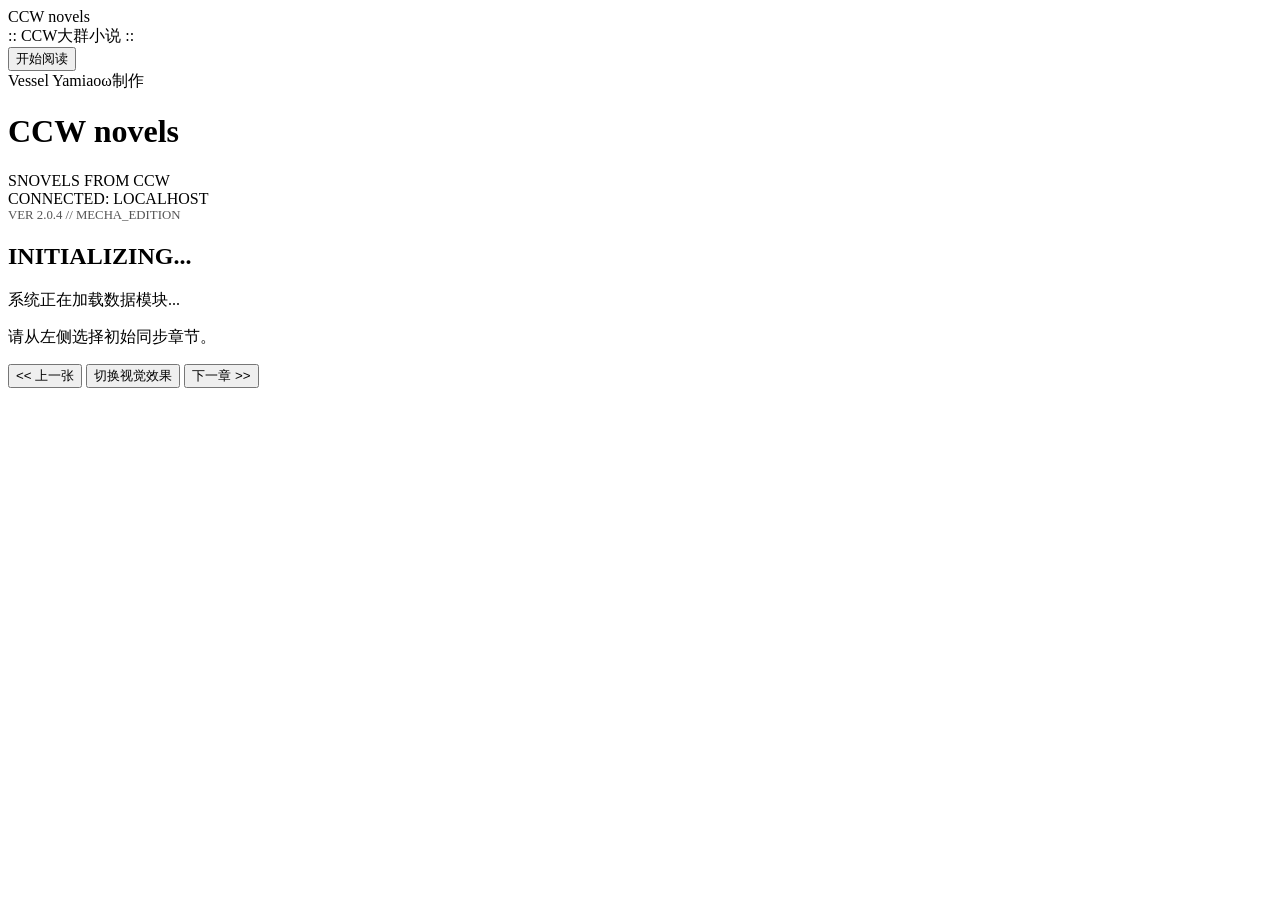
==== index.html @ 3f04d07f "Create index.html 1" ====
<!DOCTYPE html>
<html lang="zh-CN">

<head>
    <meta charset="UTF-8">
    <meta name="viewport" content="width=device-width, initial-scale=1.0">
    <title>CCW大群小说</title>
    <link rel="stylesheet" href="style.css">
</head>

<body>

    <!-- 启动首页 -->
    <div id="landing-page">
        <div class="landing-logo">CCW novels</div>
        <div class="landing-desc">:: CCW大群小说 ::</div>
        <button class="start-btn" onclick="enterReader()">开始阅读</button>
        <div class="landing-tips">Vessel Yamiaoω制作</div>
    </div>

    <div class="sidebar">
        <div class="brand">
            <h1>CCW novels</h1>
            <span>SNOVELS FROM CCW</span>
        </div>
        <div class="chapter-list" id="chapterList">
        </div>
    </div>

    <div class="main-content">
        <div class="header-bar">
            <div class="status-indicator">
                <div class="status-dot"></div>
                <span id="connectionStatus">CONNECTED: LOCALHOST</span>
            </div>
            <div style="font-size: 0.8rem; color: #555;">VER 2.0.4 // MECHA_EDITION</div>
        </div>

        <div class="reader-container">
            <div class="text-panel">
                <h2 class="chapter-title" id="chapterTitle">INITIALIZING...</h2>
                <div class="chapter-text" id="chapterContent">
                    <p>系统正在加载数据模块...</p>
                    <p>请从左侧选择初始同步章节。</p>
                </div>
            </div>
        </div>

        <div class="footer-controls">
            <button class="control-btn" onclick="prevChapter()">
                << 上一张</button>
                    <button class="control-btn" onclick="toggleTheme()">切换视觉效果</button>
                    <button class="control-btn" onclick="nextChapter()">下一章 >></button>
        </div>
    </div>

    <script src="app.js"></script>
</body>

</html>
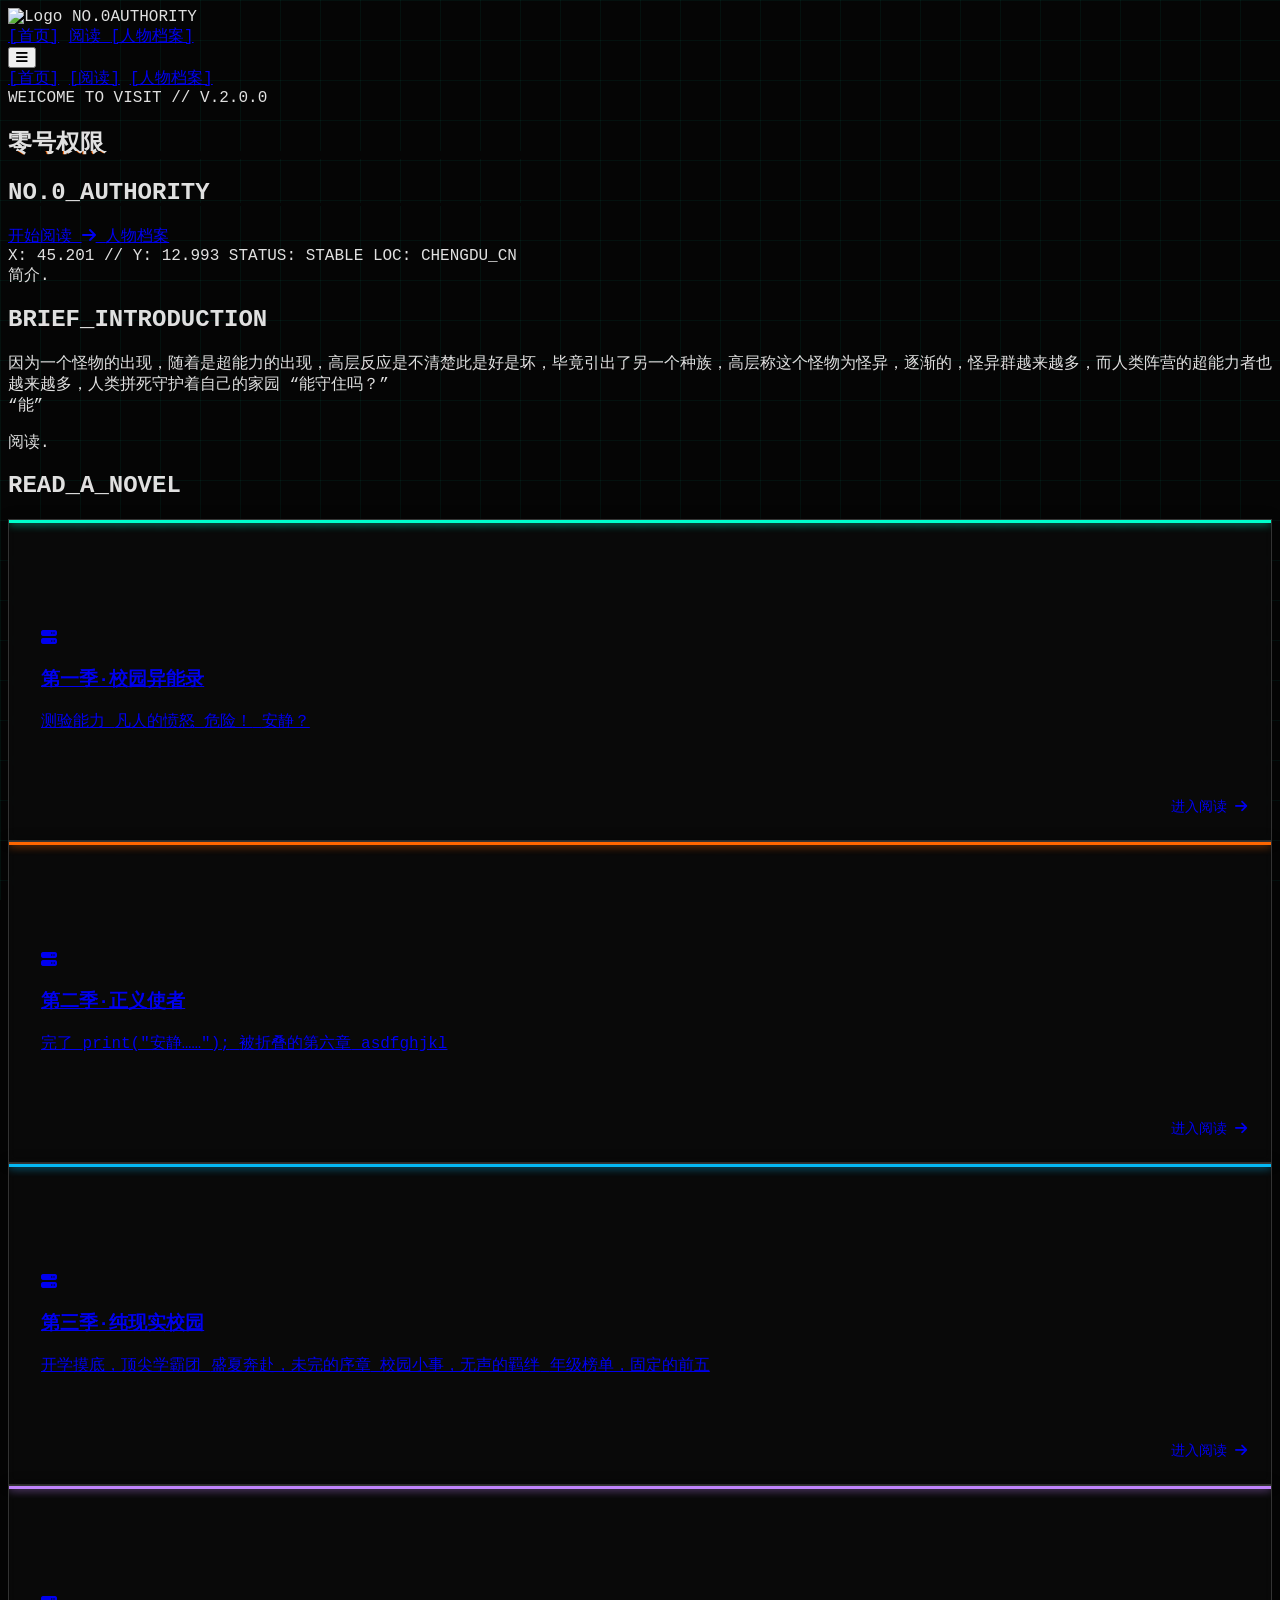
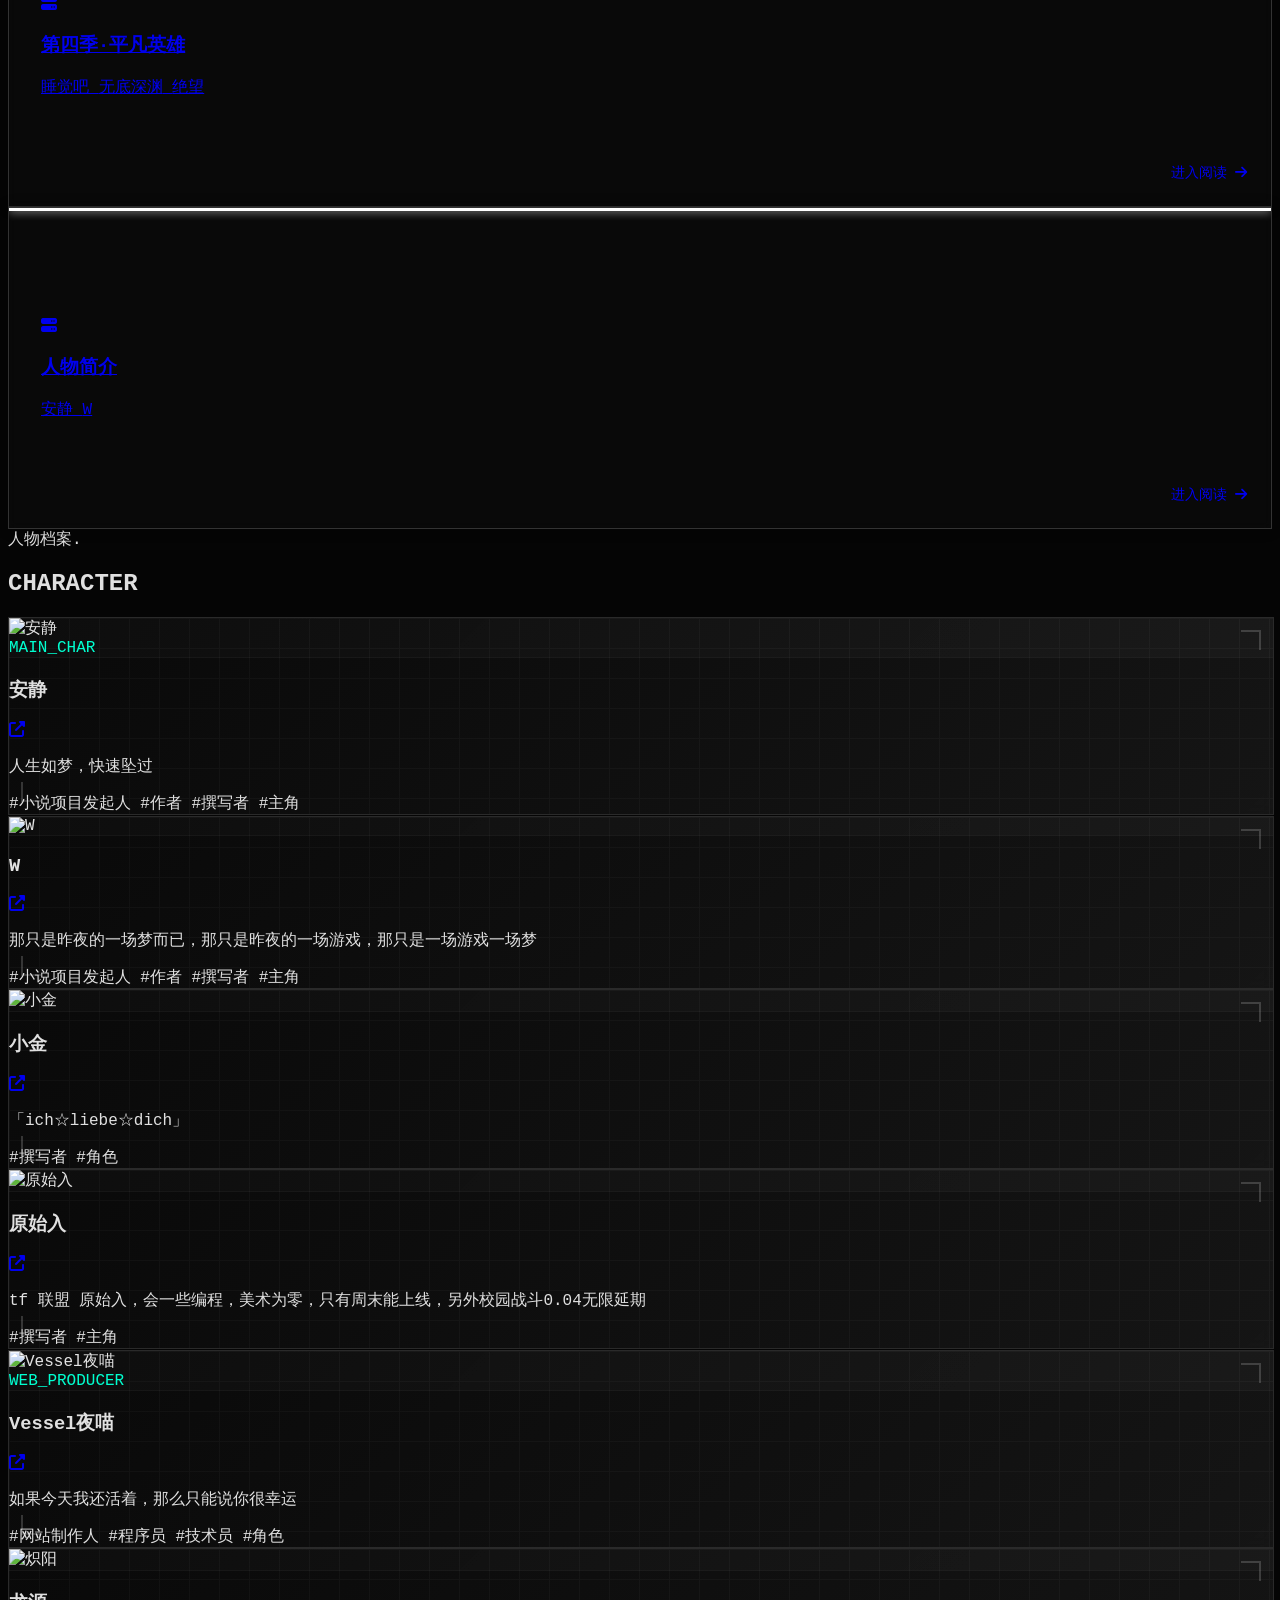
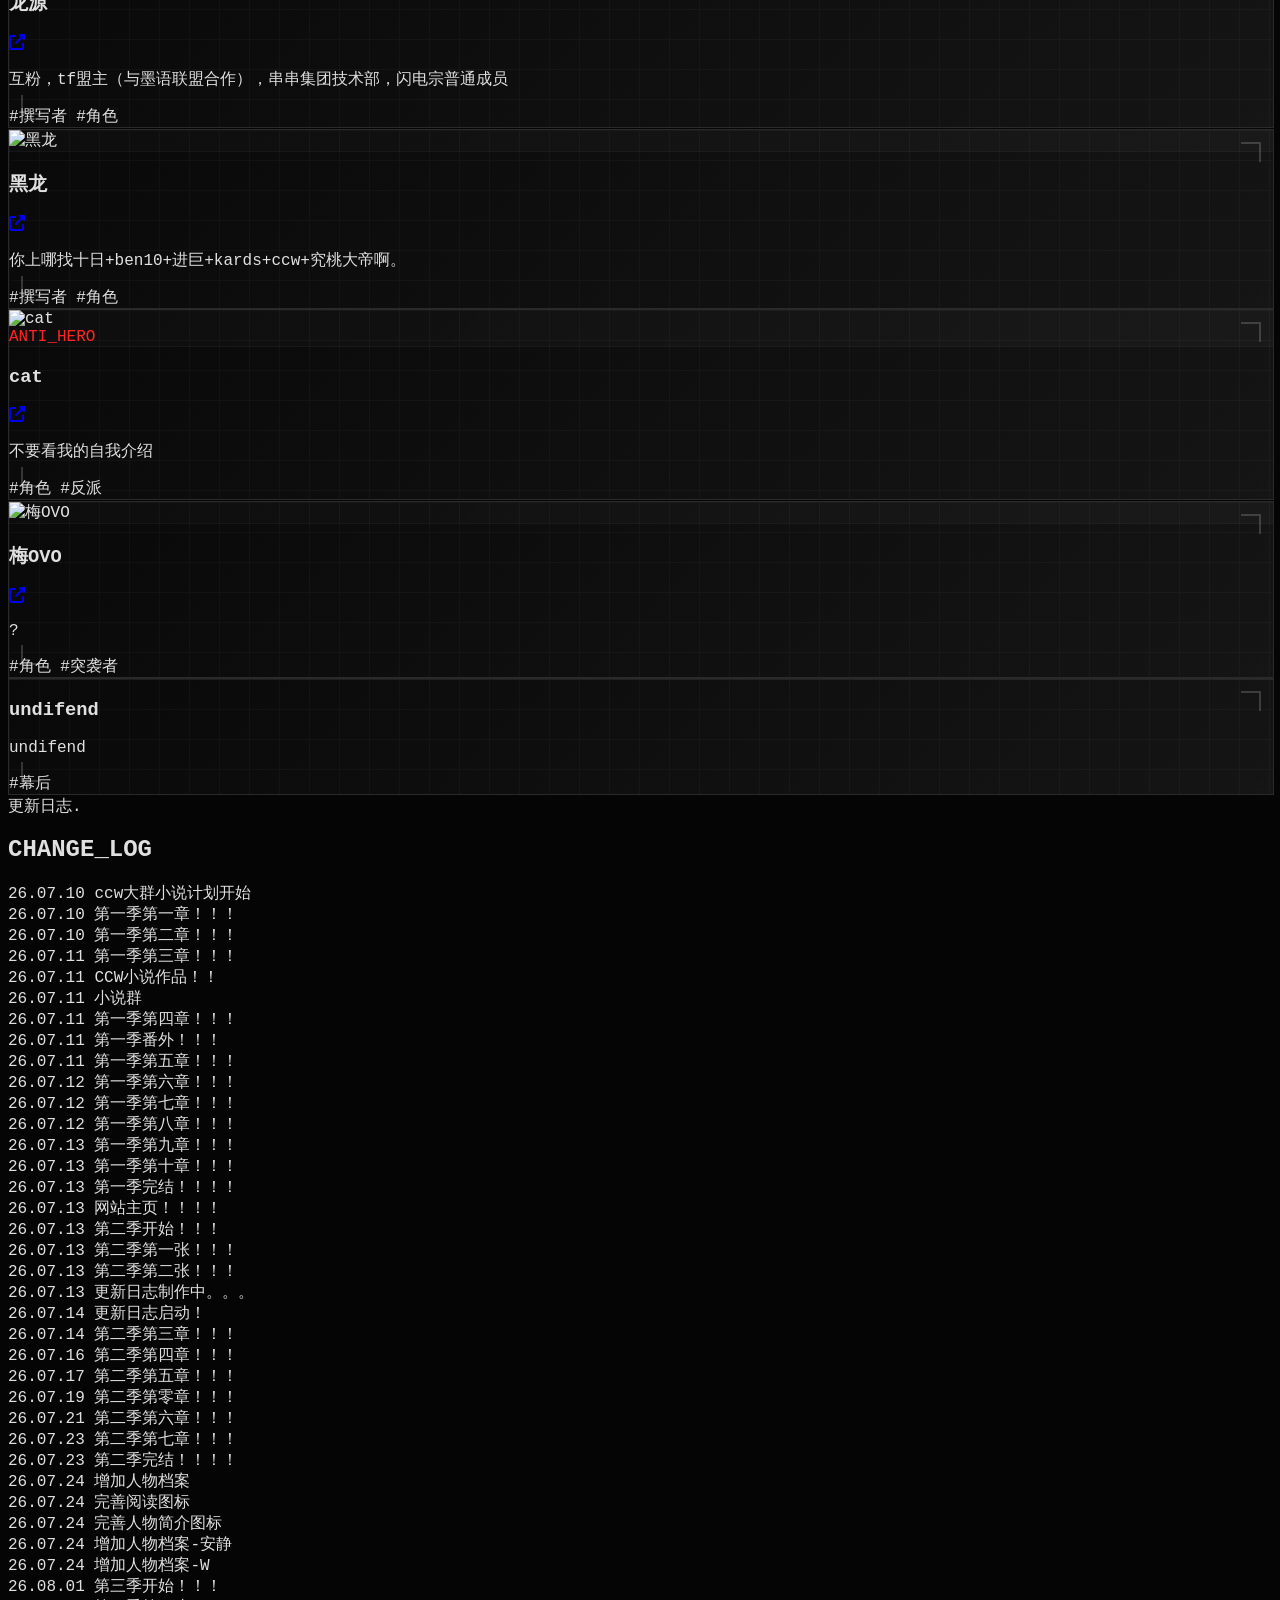
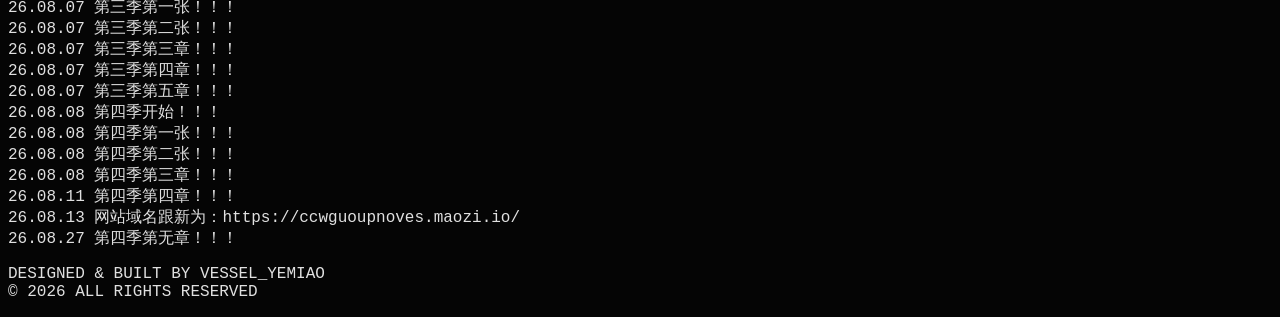
==== commit 0866bba5: "header file" ====
--- a/index.html
+++ b/index.html
@@ -1,60 +1,1167 @@
-<!DOCTYPE html>
-<html lang="zh-CN">
-
-<head>
-    <meta charset="UTF-8">
-    <meta name="viewport" content="width=device-width, initial-scale=1.0">
-    <title>CCW大群小说</title>
-    <link rel="stylesheet" href="style.css">
-</head>
-
-<body>
-
-    <!-- 启动首页 -->
-    <div id="landing-page">
-        <div class="landing-logo">CCW novels</div>
-        <div class="landing-desc">:: CCW大群小说 ::</div>
-        <button class="start-btn" onclick="enterReader()">开始阅读</button>
-        <div class="landing-tips">Vessel Yamiaoω制作</div>
-    </div>
-
-    <div class="sidebar">
-        <div class="brand">
-            <h1>CCW novels</h1>
-            <span>SNOVELS FROM CCW</span>
-        </div>
-        <div class="chapter-list" id="chapterList">
-        </div>
-    </div>
-
-    <div class="main-content">
-        <div class="header-bar">
-            <div class="status-indicator">
-                <div class="status-dot"></div>
-                <span id="connectionStatus">CONNECTED: LOCALHOST</span>
-            </div>
-            <div style="font-size: 0.8rem; color: #555;">VER 2.0.4 // MECHA_EDITION</div>
-        </div>
-
-        <div class="reader-container">
-            <div class="text-panel">
-                <h2 class="chapter-title" id="chapterTitle">INITIALIZING...</h2>
-                <div class="chapter-text" id="chapterContent">
-                    <p>系统正在加载数据模块...</p>
-                    <p>请从左侧选择初始同步章节。</p>
-                </div>
-            </div>
-        </div>
-
-        <div class="footer-controls">
-            <button class="control-btn" onclick="prevChapter()">
-                << 上一张</button>
-                    <button class="control-btn" onclick="toggleTheme()">切换视觉效果</button>
-                    <button class="control-btn" onclick="nextChapter()">下一章 >></button>
-        </div>
-    </div>
-
-    <script src="app.js"></script>
-</body>
-
-</html>
+<!DOCTYPE html>
+<html lang="zh-CN" class="scroll-smooth">
+
+<head>
+    <meta charset="UTF-8">
+    <meta name="viewport" content="width=device-width, initial-scale=1.0">
+    <title>NO.0 AUTHORITY | 零号权限</title>
+    <script src="https://cdn.tailwindcss.com"></script>
+    <link rel="icon" href="static/sic/logo.png" type="image/png">
+    <link rel="stylesheet" href="https://cdnjs.cloudflare.com/ajax/libs/font-awesome/6.4.0/css/all.min.css">
+    <script>
+        tailwind.config = {
+            theme: {
+                extend: {
+                    colors: {
+                        cyber: {
+                            dark: '#050505',
+                            panel: '#0a0a0a',
+                            orange: '#ff6600',
+                            cyan: '#00ffcc',
+                            gray: '#1a1a1a',
+                            blue: '#05B9F5',
+                            purple: '#C084FC'
+                        }
+                    },
+                    fontFamily: {
+                        mono: ['"Courier New"', 'Courier', 'monospace'],
+                    },
+                    boxShadow: {
+                        'neon-orange': '0 0 10px #ff6600, 0 0 20px #ff6600',
+                        'neon-cyan': '0 0 10px #00ffcc, 0 0 20px #00ffcc',
+                    },
+                    animation: {
+                        'pulse-slow': 'pulse 3s cubic-bezier(0.4, 0, 0.6, 1) infinite',
+                        'glitch': 'glitch 1s linear infinite',
+                    },
+                    keyframes: {
+                        glitch: {
+                            '2%, 64%': { transform: 'translate(2px,0) skew(0deg)' },
+                            '4%, 60%': { transform: 'translate(-2px,0) skew(0deg)' },
+                            '62%': { transform: 'translate(0,0) skew(5deg)' },
+                        }
+                    }
+                }
+            }
+        }
+    </script>
+    <style>
+        body {
+            background-color: #050505;
+            color: #e0e0e0;
+            font-family: 'Courier New', monospace;
+            overflow-x: hidden;
+        }
+
+        /* 网格背景 */
+        .cyber-grid {
+            background-image:
+                linear-gradient(rgba(0, 255, 204, 0.05) 1px, transparent 1px),
+                linear-gradient(90deg, rgba(0, 255, 204, 0.05) 1px, transparent 1px);
+            background-size: 40px 40px;
+            position: fixed;
+            top: 0;
+            left: 0;
+            width: 100%;
+            height: 100%;
+            z-index: -1;
+            pointer-events: none;
+        }
+
+        /* 扫描线效果 */
+        .scanline {
+            width: 100%;
+            height: 100px;
+            z-index: 10;
+            background: linear-gradient(0deg, rgba(0, 0, 0, 0) 0%, rgba(0, 255, 204, 0.1) 50%, rgba(0, 0, 0, 0) 100%);
+            opacity: 0.1;
+            position: absolute;
+            bottom: 100%;
+            animation: scanline 10s linear infinite;
+            pointer-events: none;
+        }
+
+        @keyframes scanline {
+            0% {
+                bottom: 100%;
+            }
+
+            100% {
+                bottom: -100px;
+            }
+        }
+
+        /* 故障文字效果 */
+        .glitch-text {
+            position: relative;
+        }
+
+        .glitch-text::before,
+        .glitch-text::after {
+            content: attr(data-text);
+            position: absolute;
+            top: 0;
+            left: 0;
+            width: 100%;
+            height: 100%;
+            background: #050505;
+        }
+
+        .glitch-text::before {
+            left: 2px;
+            text-shadow: -1px 0 #ff6600;
+            clip: rect(24px, 550px, 90px, 0);
+            animation: glitch-anim-2 3s infinite linear alternate-reverse;
+        }
+
+        .glitch-text::after {
+            left: -2px;
+            text-shadow: -1px 0 #00ffcc;
+            clip: rect(85px, 550px, 140px, 0);
+            animation: glitch-anim 2.5s infinite linear alternate-reverse;
+        }
+
+        @keyframes glitch-anim {
+            0% {
+                clip: rect(14px, 9999px, 127px, 0);
+            }
+
+            20% {
+                clip: rect(80px, 9999px, 10px, 0);
+            }
+
+            40% {
+                clip: rect(30px, 9999px, 80px, 0);
+            }
+
+            60% {
+                clip: rect(90px, 9999px, 10px, 0);
+            }
+
+            80% {
+                clip: rect(10px, 9999px, 140px, 0);
+            }
+
+            100% {
+                clip: rect(50px, 9999px, 60px, 0);
+            }
+        }
+
+        @keyframes glitch-anim-2 {
+            0% {
+                clip: rect(65px, 9999px, 100px, 0);
+            }
+
+            20% {
+                clip: rect(10px, 9999px, 15px, 0);
+            }
+
+            40% {
+                clip: rect(90px, 9999px, 10px, 0);
+            }
+
+            60% {
+                clip: rect(15px, 9999px, 80px, 0);
+            }
+
+            80% {
+                clip: rect(120px, 9999px, 5px, 0);
+            }
+
+            100% {
+                clip: rect(40px, 9999px, 110px, 0);
+            }
+        }
+
+        /* 自定义滚动条 */
+        ::-webkit-scrollbar {
+            width: 8px;
+        }
+
+        ::-webkit-scrollbar-track {
+            background: #0a0a0a;
+        }
+
+        ::-webkit-scrollbar-thumb {
+            background: #00ffcc;
+            border-radius: 4px;
+        }
+
+        ::-webkit-scrollbar-thumb:hover {
+            background: #ff6600;
+        }
+
+        .cyber-card {
+            background: rgba(10, 10, 10, 0.8);
+            backdrop-filter: blur(5px);
+            border: 1px solid #333;
+            transition: all 0.3s ease;
+            position: relative;
+            overflow: hidden;
+            min-height: 240px;
+            padding: 40px 32px;
+            display: flex;
+            flex-direction: column;
+            justify-content: center;
+            box-shadow: 0 0 12px rgba(0, 0, 0, 0.3);
+        }
+
+        .cyber-card.season-0::before {
+            content: '';
+            position: absolute;
+            top: 0;
+            left: 0;
+            width: 100%;
+            height: 3px;
+            background: #FFFFFF;
+            filter: drop-shadow(0 0 5px #FFFFFf);
+            transform: unset;
+        }
+
+        /* 第一季卡片专属基础高亮条 */
+        .cyber-card.season-1::before {
+            content: '';
+            position: absolute;
+            top: 0;
+            left: 0;
+            width: 100%;
+            height: 3px;
+            background: #00ffcc;
+            filter: drop-shadow(0 0 5px #00ffcc);
+            transform: unset;
+        }
+
+        /* 第二季卡片专属基础高亮条 */
+        .cyber-card.season-2::before {
+            content: '';
+            position: absolute;
+            top: 0;
+            left: 0;
+            width: 100%;
+            height: 3px;
+            background: #ff6600;
+            filter: drop-shadow(0 0 5px #ff6600);
+            transform: unset;
+        }
+
+        .cyber-card.season-3::before {
+            content: '';
+            position: absolute;
+            top: 0;
+            left: 0;
+            width: 100%;
+            height: 3px;
+            background: #05B9F5;
+            filter: drop-shadow(0 0 5px #05B9F5);
+            transform: unset;
+        }
+
+        .cyber-card.season-4::before {
+            content: '';
+            position: absolute;
+            top: 0;
+            left: 0;
+            width: 100%;
+            height: 3px;
+            background: #C084FC;
+            filter: drop-shadow(0 0 5px #C084FC);
+            transform: unset;
+        }
+
+        .cyber-card:hover {
+            border-color: unset;
+            transform: translateY(-8px) scale(1.02);
+        }
+
+        .cyber-card.season-0:hover {
+            border-color: #ffffff;
+            box-shadow: 0 0 40px rgba(97, 97, 97, 0.4);
+        }
+
+        .cyber-card.season-1:hover {
+            border-color: #00ffcc;
+            box-shadow: 0 0 40px rgba(0, 255, 204, 0.4);
+        }
+
+        .cyber-card.season-2:hover {
+            border-color: #ff6600;
+            box-shadow: 0 0 40px rgba(255, 102, 0, 0.4);
+        }
+
+        .cyber-card.season-3:hover {
+            border-color: #05B9F5;
+            box-shadow: 0 0 40px rgba(38, 0, 255, 0.4);
+        }
+
+        .cyber-card.season-4:hover {
+            border-color: #C084FC;
+            box-shadow: 0 0 40px rgba(204, 0, 255, 0.4);
+        }
+
+        .card-enter-tag {
+            position: absolute;
+            bottom: 24px;
+            right: 24px;
+            font-family: 'Courier New', monospace;
+            font-size: 14px;
+            color: inherit;
+            animation: enter-pulse 2s infinite;
+            transition: transform 0.3s ease;
+        }
+
+        .cyber-card:hover .card-enter-tag {
+            transform: translateX(10px);
+        }
+
+        @keyframes enter-pulse {
+
+            0%,
+            100% {
+                opacity: 0.7;
+            }
+
+            50% {
+                opacity: 1;
+            }
+        }
+
+        .char-card {
+            background: linear-gradient(135deg, rgba(10, 10, 10, 0.9), rgba(26, 26, 26, 0.8));
+            backdrop-filter: blur(8px);
+            border: 1px solid #2a2a2a;
+            transition: all 0.4s cubic-bezier(0.25, 0.46, 0.45, 0.94);
+            position: relative;
+            overflow: hidden;
+            transform: perspective(1000px) rotateX(0deg);
+            min-width: 280px;
+            width: 100%;
+            display: flex;
+            flex-direction: column;
+        }
+
+        .char-card::before,
+        .char-card::after {
+            content: '';
+            position: absolute;
+            width: 18px;
+            height: 18px;
+            opacity: 0.2;
+            transition: opacity 0.3s ease;
+            z-index: 3;
+        }
+
+        .char-card::before {
+            top: 12px;
+            right: 12px;
+            border-top: 2px solid currentColor;
+            border-right: 2px solid currentColor;
+        }
+
+        .char-card::after {
+            bottom: 12px;
+            left: 12px;
+            border-bottom: 2px solid currentColor;
+            border-left: 2px solid currentColor;
+        }
+
+        .char-card .char-bg-pattern {
+            position: absolute;
+            inset: 0;
+            background-image: linear-gradient(currentColor 1px, transparent 1px),
+                linear-gradient(90deg, currentColor 1px, transparent 1px);
+            background-size: 30px 30px;
+            opacity: 0.03;
+            pointer-events: none;
+            z-index: 0;
+        }
+
+        .char-card .top-scan {
+            position: absolute;
+            top: 0;
+            left: 0;
+            width: 100%;
+            height: 2px;
+            background: linear-gradient(90deg, transparent, currentColor, transparent);
+            transform: translateX(-100%);
+            transition: transform 0.6s ease;
+            filter: blur(1px);
+            z-index: 4;
+        }
+
+        .char-card .char-tag-bar {
+            position: absolute;
+            bottom: 0;
+            left: 0;
+            width: 100%;
+            background: rgba(0, 0, 0, 0.7);
+            transform: translateY(100%);
+            transition: transform 0.3s ease;
+            padding: 4px 16px;
+            font-size: 12px;
+            color: inherit;
+            font-family: monospace;
+        }
+
+        .char-card:hover {
+            transform: perspective(1000px) rotateX(5deg) translateY(-10px) scale(1.02);
+            box-shadow: 0 18px 40px rgba(0, 0, 0, 0.4);
+            border-color: currentColor;
+        }
+
+        .char-card:hover::before,
+        .char-card:hover::after {
+            opacity: 1;
+        }
+
+        .char-card:hover .top-scan {
+            transform: translateX(100%);
+        }
+
+        .char-card:hover .char-tag-bar {
+            transform: translateY(0);
+        }
+
+        .main-char-tag {
+            animation: pulse-slow 2s infinite;
+            color: #00ffcc;
+            border-color: #00ffcc;
+        }
+
+        .anti-char-tag {
+            animation: pulse-slow 1.5s infinite;
+            color: #ff2222;
+            border-color: #ff2222;
+        }
+
+        .char-card .char-img-wrap {
+            position: relative;
+            overflow: hidden;
+            border-bottom: 1px solid rgba(255, 255, 255, 0.05);
+        }
+
+        .char-card .char-img-wrap::after {
+            content: '';
+            position: absolute;
+            inset: 0;
+            background: currentColor;
+            opacity: 0.1;
+            mix-blend-mode: overlay;
+            transition: opacity 0.3s ease;
+        }
+
+        .char-card:hover .char-img-wrap::after {
+            opacity: 0.25;
+        }
+    </style>
+</head>
+
+<body class="antialiased selection:bg-cyber-orange selection:text-white">
+
+    <div class="cyber-grid"></div>
+    <div class="fixed inset-0 pointer-events-none z-0">
+        <div class="scanline"></div>
+    </div>
+
+    <nav class="fixed w-full z-50 bg-cyber-dark/90 backdrop-blur-md border-b border-gray-800">
+        <div class="max-w-7xl mx-auto px-4 sm:px-6 lg:px-8">
+            <div class="flex justify-between items-center h-16">
+                <div class="flex-shrink-0 flex items-center gap-2 cursor-pointer" onclick="window.scrollTo(0,0)">
+                    <img src="static/sic/logo.png" alt="Logo"
+                        class="w-8 h-8 text-cyber-cyan animate-pulse filter drop-shadow-[0_0_5px_rgba(0,255,204,0.8)]">
+                    <span class="text-xl font-bold tracking-widest text-white font-mono">NO.0<span
+                            class="text-cyber-orange">AUTHORITY</span></span>
+                </div>
+
+                <div class="hidden md:flex space-x-8 items-center">
+                    <a href="#home"
+                        class="text-gray-400 hover:text-cyber-cyan transition-colors font-mono text-sm tracking-wider">[首页]</a>
+                    <a href="#read"
+                        class="px-4 py-1 border border-cyber-orange text-cyber-orange font-mono text-sm hover:bg-cyber-orange hover:text-black transition-all shadow-[0_0_10px_rgba(255,102,0,0.3)]">
+                        阅读
+                        <a href="#projects"
+                            class="text-gray-400 hover:text-cyber-cyan transition-colors font-mono text-sm tracking-wider">[人物档案]</a>
+                    </a>
+                </div>
+
+                <div class="md:hidden flex items-center">
+                    <button id="mobile-menu-btn" class="text-cyber-cyan focus:outline-none">
+                        <i class="fas fa-bars text-2xl"></i>
+                    </button>
+                </div>
+            </div>
+        </div>
+        <div id="mobile-menu" class="hidden md:hidden bg-cyber-panel border-b border-gray-800">
+            <div class="px-2 pt-2 pb-3 space-y-1 sm:px-3 font-mono">
+                <a href="#home" class="block px-3 py-2 text-gray-300 hover:text-cyber-cyan hover:bg-gray-900">[首页]</a>
+                <a href="#read" class="block px-3 py-2 text-gray-300 hover:text-cyber-cyan hover:bg-gray-900">[阅读]</a>
+                <a href="#projects" class="block px-3 py-2 text-cyber-orange font-bold">[人物档案]</a>
+            </div>
+        </div>
+    </nav>
+
+    <!-- Hero 区域 -->
+    <section id="home" class="min-h-screen flex items-center justify-center relative pt-16">
+        <div class="max-w-7xl mx-auto px-4 sm:px-6 lg:px-8 flex flex-col items-center text-center z-10">
+            <div
+                class="mb-6 inline-block px-3 py-1 border border-cyber-cyan/30 rounded bg-cyber-cyan/5 text-cyber-cyan text-xs font-mono tracking-widest">
+                WEICOME TO VISIT // V.2.0.0
+            </div>
+
+            <h1 class="text-5xl md:text-7xl font-bold mb-6 tracking-tighter text-white glitch-text" data-text="零号权限">
+                零号权限
+            </h1>
+            <h1 class="text-5xl md:text-7xl font-bold mb-6 tracking-tighter text-white glitch-text"
+                data-text="NO.0_AUTHORITY">
+                NO.0_AUTHORITY
+            </h1>
+
+            <div class="mt-10 flex flex-col sm:flex-row gap-6 justify-center">
+                <a href="#read"
+                    class="group relative px-8 py-3 bg-transparent border border-cyber-cyan text-cyber-cyan font-mono font-bold overflow-hidden transition-all hover:shadow-[0_0_20px_rgba(0,255,204,0.4)]">
+                    <span
+                        class="absolute w-0 h-0 transition-all duration-500 ease-out bg-cyber-cyan rounded-full group-hover:w-56 group-hover:h-56 opacity-10"></span>
+                    <span class="relative flex items-center gap-2">
+                        开始阅读 <i class="fas fa-arrow-right group-hover:translate-x-1 transition-transform"></i>
+                    </span>
+                </a>
+                <a href="#projects"
+                    class="px-8 py-3 bg-cyber-orange text-black font-mono font-bold hover:bg-orange-500 transition-colors shadow-[0_0_15px_rgba(255,102,0,0.4)] clip-path-slant">
+                    人物档案
+                </a>
+            </div>
+
+            <div
+                class="absolute bottom-10 left-0 w-full flex justify-between px-10 text-xs text-gray-600 font-mono opacity-50 pointer-events-none">
+                <span>X: 45.201 // Y: 12.993</span>
+                <span>STATUS: STABLE</span>
+                <span>LOC: CHENGDU_CN</span>
+            </div>
+        </div>
+    </section>
+
+    <section class="py-20 bg-cyber-panel/50 border-y border-gray-900" id="read">
+        <div class="max-w-7xl mx-auto px-4 sm:px-6 lg:px-8">
+
+            <div class="flex items-center gap-4 mb-12">
+
+                <span class="text-cyber-orange text-2xl font-mono">简介.</span>
+
+                <h2 class="text-3xl font-bold text-white font-mono tracking-wider">
+                    BRIEF_INTRODUCTION
+                </h2>
+
+                <div class="h-px bg-gray-800 flex-1"></div>
+            </div>
+
+            <div class="text-gray-400 font-mono leading-relaxed max-w-3xl">
+                <p>
+                    因为一个怪物的出现，随着是超能力的出现，高层反应是不清楚此是好是坏，毕竟引出了另一个种族，高层称这个怪物为怪异，逐渐的，怪异群越来越多，而人类阵营的超能力者也越来越多，人类拼死守护着自己的家园
+                    “能守住吗？”<br>“能”
+                </p>
+            </div>
+
+        </div>
+    </section>
+
+
+    <section class="py-20 bg-cyber-panel/50 border-y border-gray-900" id="read">
+        <div class="max-w-7xl mx-auto px-4 sm:px-6 lg:px-8">
+            <div class="flex items-center gap-4 mb-12">
+                <span class="text-cyber-orange text-2xl font-mono">阅读.</span>
+                <h2 class="text-3xl font-bold text-white font-mono">READ_A_NOVEL</h2>
+                <div class="h-px bg-gray-800 flex-1"></div>
+            </div>
+
+            <div class="grid grid-cols-1 md:grid-cols-3 gap-6">
+                <a class="cyber-card season-1" href="Novel_1.html">
+                    <div class="flex items-center gap-4 mb-6">
+                        <i class="fas fa-server text-cyber-cyan text-3xl"></i>
+                        <h3 class="text-2xl font-bold text-white font-mono tracking-wider">第一季·校园异能录</h3>
+                    </div>
+                    <div class="flex flex-wrap gap-3">
+                        <span
+                            class="px-3 py-2 bg-gray-900 border border-cyber-cyan/30 text-cyber-cyan text-sm font-mono rounded">测验能力</span>
+                        <span
+                            class="px-3 py-2 bg-gray-900 border border-cyber-cyan/30 text-cyber-cyan text-sm font-mono rounded">凡人的愤怒</span>
+                        <span
+                            class="px-3 py-2 bg-gray-900 border border-cyber-cyan/30 text-cyber-cyan text-sm font-mono rounded">危险！</span>
+                        <span
+                            class="px-3 py-2 bg-gray-900 border border-cyber-cyan/30 text-cyber-cyan text-sm font-mono rounded">安静？</span>
+                    </div>
+                    <div class="card-enter-tag text-cyber-cyan">
+                        进入阅读 <i class="fas fa-arrow-right"></i>
+                    </div>
+                </a>
+                <a class="cyber-card season-2" href="Novel_2.html">
+                    <div class="flex items-center gap-4 mb-6">
+                        <i class="fas fa-server text-cyber-orange text-3xl"></i>
+                        <h3 class="text-2xl font-bold text-white font-mono tracking-wider">第二季·正义使者</h3>
+                    </div>
+                    <div class="flex flex-wrap gap-3">
+                        <span
+                            class="px-3 py-2 bg-gray-900 border border-cyber-orange/30 text-cyber-orange text-sm font-mono rounded">完了</span>
+                        <span
+                            class="px-3 py-2 bg-gray-900 border border-cyber-orange/30 text-cyber-orange text-sm font-mono rounded">print("安静……");</span>
+                        <span
+                            class="px-3 py-2 bg-gray-900 border border-cyber-orange/30 text-cyber-orange text-sm font-mono rounded">被折叠的第六章</span>
+                        <span
+                            class="px-3 py-2 bg-gray-900 border border-cyber-orange/30 text-cyber-orange text-sm font-mono rounded">asdfghjkl</span>
+                    </div>
+                    <div class="card-enter-tag text-cyber-orange">
+                        进入阅读 <i class="fas fa-arrow-right"></i>
+                    </div>
+                </a>
+                <a class="cyber-card season-3" href="Novel_3.html">
+                    <div class="flex items-center gap-4 mb-6">
+                        <i class="fas fa-server text-cyber-blue text-3xl"></i>
+                        <h3 class="text-2xl font-bold text-white font-mono tracking-wider">第三季·纯现实校园</h3>
+                    </div>
+                    <div class="flex flex-wrap gap-3">
+                        <span
+                            class="px-3 py-2 bg-gray-900 border border-cyber-blue/30 text-cyber-blue text-sm font-mono rounded">开学摸底，顶尖学霸团</span>
+                        <span
+                            class="px-3 py-2 bg-gray-900 border border-cyber-blue/30 text-cyber-blue text-sm font-mono rounded">盛夏奔赴，未完的序章</span>
+                        <span
+                            class="px-3 py-2 bg-gray-900 border border-cyber-blue/30 text-cyber-blue text-sm font-mono rounded">校园小事，无声的羁绊</span>
+                        <span
+                            class="px-3 py-2 bg-gray-900 border border-cyber-blue/30 text-cyber-blue text-sm font-mono rounded">年级榜单，固定的前五</span>
+                    </div>
+                    <div class="card-enter-tag text-cyber-blue">
+                        进入阅读 <i class="fas fa-arrow-right"></i>
+                    </div>
+                </a>
+                <a class="cyber-card season-4" href="Novel_4.html">
+                    <div class="flex items-center gap-4 mb-6">
+                        <i class="fas fa-server text-cyber-purple text-3xl"></i>
+                        <h3 class="text-2xl font-bold text-white font-mono tracking-wider">第四季·平凡英雄</h3>
+                    </div>
+                    <div class="flex flex-wrap gap-3">
+                        <span
+                            class="px-3 py-2 bg-gray-900 border border-cyber-purple/30 text-cyber-purple text-sm font-mono rounded">睡觉吧</span>
+                        <span
+                            class="px-3 py-2 bg-gray-900 border border-cyber-purple/30 text-cyber-purple text-sm font-mono rounded">无底深渊</span>
+                        <span
+                            class="px-3 py-2 bg-gray-900 border border-cyber-purple/30 text-cyber-purple text-sm font-mono rounded">绝望</span>
+                    </div>
+                    <div class="card-enter-tag text-cyber-purple">
+                        进入阅读 <i class="fas fa-arrow-right"></i>
+                    </div>
+                </a>
+                <a class="cyber-card season-0" href="Character.html">
+                    <div class="flex items-center gap-4 mb-6">
+                        <i class="fas fa-server text-cyber-0 text-3xl"></i>
+                        <h3 class="text-2xl font-bold text-white font-mono tracking-wider">人物简介</h3>
+                    </div>
+                    <div class="flex flex-wrap gap-3">
+                        <span
+                            class="px-3 py-2 bg-gray-900 border border-cyber-0/30 text-cyber-0 text-sm font-mono rounded">安静</span>
+                        <span
+                            class="px-3 py-2 bg-gray-900 border border-cyber-0/30 text-cyber-0 text-sm font-mono rounded">W</span>
+                    </div>
+                    <div class="card-enter-tag text-cyber-0">
+                        进入阅读 <i class="fas fa-arrow-right"></i>
+                    </div>
+                </a>
+            </div>
+        </div>
+    </section>
+
+    <section id="projects" class="py-20">
+        <div class="max-w-7xl mx-auto px-4 sm:px-6 lg:px-8">
+            <div class="flex items-center gap-4 mb-12">
+                <span class="text-cyber-orange text-2xl font-mono">人物档案.</span>
+                <h2 class="text-3xl font-bold text-white font-mono">CHARACTER​</h2>
+                <div class="h-px bg-gray-800 flex-1"></div>
+            </div>
+
+            <div class="grid grid-cols-1 md:grid-cols-2 lg:grid-cols-3 gap-8">
+
+                <!-- Project 1 -->
+                <div class="char-card group text-cyber-cyan">
+                    <div class="char-bg-pattern"></div>
+                    <div class="top-scan"></div>
+                    <div class="char-img-wrap h-48 overflow-hidden relative">
+                        <img src="https://m.ccw.site/user_projects_assets/255021733/10d23155aca0c75af79a244d3ab24db0.png?x-oss-process=image%2Fresize%2Cs_150%2Fformat%2Cwebp"
+                            alt="安静"
+                            class="w-full h-full object-cover transition-transform duration-500 group-hover:scale-110 opacity-80 group-hover:opacity-100">
+                        <div class="absolute top-3 left-3 px-2 py-1 border main-char-tag text-xs font-mono">MAIN_CHAR
+                        </div>
+                    </div>
+                    <div class="p-6 relative z-10 flex-1">
+                        <div class="flex justify-between items-start mb-4">
+                            <h3
+                                class="text-xl font-bold text-white font-mono group-hover:text-cyber-cyan transition-colors">
+                                安静</h3>
+                            <div class="flex gap-3">
+                                <a href="https://www.ccw.site/student/6575ba741ddb475eb2207ea7"
+                                    class="text-gray-400 hover:text-cyber-cyan transition-colors"><i
+                                        class="fas fa-external-link-alt"></i></a>
+                            </div>
+                        </div>
+                        <p class="text-gray-400 text-sm mb-4 font-mono h-12 overflow-hidden">
+                            人生如梦，快速坠过
+                        </p>
+                        <div class="flex gap-2 text-xs font-mono flex-wrap">
+                            <span
+                                class="px-2 py-1 bg-gray-900/80 border border-cyber-cyan/30 text-cyber-cyan">#小说项目发起人</span>
+                            <span
+                                class="px-2 py-1 bg-gray-900/80 border border-cyber-cyan/30 text-cyber-cyan">#作者</span>
+                            <span
+                                class="px-2 py-1 bg-gray-900/80 border border-cyber-cyan/30 text-cyber-cyan">#撰写者</span>
+                            <span
+                                class="px-2 py-1 bg-gray-900/80 border border-cyber-cyan/30 text-cyber-cyan">#主角</span>
+                        </div>
+                    </div>
+                    <div class="char-tag-bar">CHAR_ID: NO.001 | PERMISSION_LEVEL: ADMIN</div>
+                </div>
+
+                <!-- Project 2 -->
+                <div class="char-card group text-blue-400">
+                    <div class="char-bg-pattern"></div>
+                    <div class="top-scan"></div>
+                    <div class="char-img-wrap h-48 overflow-hidden relative">
+                        <img src="https://m.ccw.site/avatar/67c1d7083778fc282d62dfcf/269023916/b72d28454a6757b104a5ef6f8bcbd3f2.jpg?x-oss-process=image%2Fresize%2Cs_150%2Fformat%2Cwebp"
+                            alt="W"
+                            class="w-full h-full object-cover transition-transform duration-500 group-hover:scale-110 opacity-80 group-hover:opacity-100">
+                    </div>
+                    <div class="p-6 relative z-10 flex-1">
+                        <div class="flex justify-between items-start mb-4">
+                            <h3
+                                class="text-xl font-bold text-white font-mono group-hover:text-blue-400 transition-colors">
+                                W</h3>
+                            <div class="flex gap-3">
+                                <a href="https://www.ccw.site/student/67c1d7083778fc282d62dfcf"
+                                    class="text-gray-400 hover:text-blue-400 transition-colors"><i
+                                        class="fas fa-external-link-alt"></i></a>
+                            </div>
+                        </div>
+                        <p class="text-gray-400 text-sm mb-4 font-mono h-12 overflow-hidden">
+                            那只是昨夜的一场梦而已，那只是昨夜的一场游戏，那只是一场游戏一场梦
+                        </p>
+                        <div class="flex gap-2 text-xs font-mono flex-wrap">
+                            <span
+                                class="px-2 py-1 bg-gray-900/80 border border-blue-400/30 text-blue-400">#小说项目发起人</span>
+                            <span class="px-2 py-1 bg-gray-900/80 border border-blue-400/30 text-blue-400">#作者</span>
+                            <span class="px-2 py-1 bg-gray-900/80 border border-blue-400/30 text-blue-400">#撰写者</span>
+                            <span class="px-2 py-1 bg-gray-900/80 border border-blue-400/30 text-blue-400">#主角</span>
+                        </div>
+                    </div>
+                    <div class="char-tag-bar">CHAR_ID: NO.002 | PERMISSION_LEVEL: ADMIN</div>
+                </div>
+
+                <!-- Project 3 -->
+                <div class="char-card group text-purple-400">
+                    <div class="char-bg-pattern"></div>
+                    <div class="top-scan"></div>
+                    <div class="char-img-wrap h-48 overflow-hidden relative">
+                        <img src="https://m.ccw.site/avatar/648fd9aee9dfc856e83f145c/9f0b4beb-5c22-4c81-919c-34b200c58e59.jpg?x-oss-process=image%2Fresize%2Cs_150%2Fformat%2Cwebp"
+                            alt="小金"
+                            class="w-full h-full object-cover transition-transform duration-500 group-hover:scale-110 opacity-80 group-hover:opacity-100">
+                    </div>
+                    <div class="p-6 relative z-10 flex-1">
+                        <div class="flex justify-between items-start mb-4">
+                            <h3
+                                class="text-xl font-bold text-white font-mono group-hover:text-purple-400 transition-colors">
+                                小金</h3>
+                            <div class="flex gap-3">
+                                <a href="https://www.ccw.site/student/648fd9aee9dfc856e83f145c"
+                                    class="text-gray-400 hover:text-purple-400 transition-colors"><i
+                                        class="fas fa-external-link-alt"></i></a>
+                            </div>
+                        </div>
+                        <p class="text-gray-400 text-sm mb-4 font-mono h-12 overflow-hidden">
+                            「ich☆liebe☆dich」
+                        </p>
+                        <div class="flex gap-2 text-xs font-mono flex-wrap">
+                            <span
+                                class="px-2 py-1 bg-gray-900/80 border border-purple-400/30 text-purple-400">#撰写者</span>
+                            <span
+                                class="px-2 py-1 bg-gray-900/80 border border-purple-400/30 text-purple-400">#角色</span>
+                        </div>
+                    </div>
+                    <div class="char-tag-bar">CHAR_ID: NO.003 | PERMISSION_LEVEL: ADMIN</div>
+                </div>
+
+                <!-- Project 4 -->
+                <div class="char-card group text-yellow-400">
+                    <div class="char-bg-pattern"></div>
+                    <div class="top-scan"></div>
+                    <div class="char-img-wrap h-48 overflow-hidden relative">
+                        <img src="https://m.ccw.site/avatar/688ff9a9fc898317568d06de/a07668fe-de64-42ad-a713-8c4e902d9d5d.jpg?x-oss-process=image%2Fresize%2Cs_150%2Fformat%2Cwebp"
+                            alt="原始入"
+                            class="w-full h-full object-cover transition-transform duration-500 group-hover:scale-110 opacity-80 group-hover:opacity-100">
+                    </div>
+                    <div class="p-6 relative z-10 flex-1">
+                        <div class="flex justify-between items-start mb-4">
+                            <h3
+                                class="text-xl font-bold text-white font-mono group-hover:text-yellow-400 transition-colors">
+                                原始入</h3>
+                            <div class="flex gap-3">
+                                <a href="https://www.ccw.site/student/688ff9a9fc898317568d06de"
+                                    class="text-gray-400 hover:text-yellow-400 transition-colors"><i
+                                        class="fas fa-external-link-alt"></i></a>
+                            </div>
+                        </div>
+                        <p class="text-gray-400 text-sm mb-4 font-mono h-12 overflow-hidden">
+                            tf 联盟 原始入，会一些编程，美术为零，只有周末能上线，另外校园战斗0.04无限延期
+                        </p>
+                        <div class="flex gap-2 text-xs font-mono flex-wrap">
+                            <span
+                                class="px-2 py-1 bg-gray-900/80 border border-yellow-400/30 text-yellow-400">#撰写者</span>
+                            <span
+                                class="px-2 py-1 bg-gray-900/80 border border-yellow-400/30 text-yellow-400">#主角</span>
+                        </div>
+                    </div>
+                    <div class="char-tag-bar">CHAR_ID: NO.004 | PERMISSION_LEVEL: ADMIN</div>
+                </div>
+
+                <!-- Project 5 -->
+                <div class="char-card group text-white">
+                    <div class="char-bg-pattern"></div>
+                    <div class="top-scan"></div>
+                    <div class="char-img-wrap h-48 overflow-hidden relative">
+                        <img src="https://m.ccw.site/user_projects_assets/d7159ca1-70e8-4876-aa7b-768d9172380a.png?x-oss-process=image%2Fresize%2Cs_150%2Fformat%2Cwebp"
+                            alt="Vessel夜喵"
+                            class="w-full h-full object-cover transition-transform duration-500 group-hover:scale-110 opacity-80 group-hover:opacity-100">
+                        <div class="absolute top-3 left-3 px-2 py-1 border main-char-tag text-xs font-mono">WEB_PRODUCER
+                        </div>
+                    </div>
+                    <div class="p-6 relative z-10 flex-1">
+                        <div class="flex justify-between items-start mb-4">
+                            <h3 class="text-xl font-bold text-white font-mono group-hover:text-white transition-colors">
+                                Vessel夜喵</h3>
+                            <div class="flex gap-3">
+                                <a href="https://www.ccw.site/student/69704d3886bbc77f84e44e23"
+                                    class="text-gray-400 hover:text-white transition-colors"><i
+                                        class="fas fa-external-link-alt"></i></a>
+                            </div>
+                        </div>
+                        <p class="text-gray-400 text-sm mb-4 font-mono h-12 overflow-hidden">
+                            如果今天我还活着，那么只能说你很幸运
+                        </p>
+                        <div class="flex gap-2 text-xs font-mono flex-wrap">
+                            <span class="px-2 py-1 bg-gray-900/80 border border-white/30 text-white">#网站制作人</span>
+                            <span class="px-2 py-1 bg-gray-900/80 border border-white/30 text-white">#程序员</span>
+                            <span class="px-2 py-1 bg-gray-900/80 border border-white/30 text-white">#技术员</span>
+                            <span class="px-2 py-1 bg-gray-900/80 border border-white/30 text-white">#角色</span>
+                        </div>
+                    </div>
+                    <div class="char-tag-bar text-white">CHAR_ID: NO.005 | PERMISSION_LEVEL: ADMIN</div>
+                </div>
+
+                <!-- Project 6 -->
+                <div class="char-card group text-[#FF6600]">
+                    <div class="char-bg-pattern"></div>
+                    <div class="top-scan"></div>
+                    <div class="char-img-wrap h-48 overflow-hidden relative">
+                        <img src="https://m.ccw.site/user_projects_assets/9b9a79cb-fbee-4edb-ad19-18423854a3f9.png?x-oss-process=image%2Fresize%2Cs_150%2Fformat%2Cwebp"
+                            alt="炽阳"
+                            class="w-full h-full object-cover transition-transform duration-500 group-hover:scale-110 opacity-80 group-hover:opacity-100">
+                    </div>
+                    <div class="p-6 relative z-10 flex-1">
+                        <div class="flex justify-between items-start mb-4">
+                            <h3
+                                class="text-xl font-bold text-white font-mono group-hover:text-[#FF6600] transition-colors">
+                                龙源</h3>
+                            <div class="flex gap-3">
+                                <a href="https://www.ccw.site/student/6947272a86bbc77f84e3fe2a"
+                                    class="text-gray-400 hover:text-[#FF6600] transition-colors"><i
+                                        class="fas fa-external-link-alt"></i></a>
+                            </div>
+                        </div>
+                        <p class="text-gray-400 text-sm mb-4 font-mono h-12 overflow-hidden">
+                            互粉，tf盟主（与墨语联盟合作），串串集团技术部，闪电宗普通成员
+                        </p>
+                        <div class="flex gap-2 text-xs font-mono flex-wrap">
+                            <span class="px-2 py-1 bg-gray-900/80 border border-[#FF6600]/30 text-[#FF6600]">#撰写者</span>
+                            <span class="px-2 py-1 bg-gray-900/80 border border-[#FF6600]/30 text-[#FF6600]">#角色</span>
+                        </div>
+                    </div>
+                    <div class="char-tag-bar text-[#FF6600]">CHAR_ID: NO.06 | PERMISSION_LEVEL: ADVANCED</div>
+                </div>
+
+
+                <!-- Project 7 -->
+                <div class="char-card group text-[#FF6600]">
+                    <div class="char-bg-pattern"></div>
+                    <div class="top-scan"></div>
+                    <div class="char-img-wrap h-48 overflow-hidden relative">
+                        <img src="https://m.ccw.site/avatar/5fb3d50f49e1b44b87ebcf0b/bf72cfec-1805-45bd-8bb7-864e30ad6fda.jpg?x-oss-process=image%2Fresize%2Cs_150%2Fformat%2Cwebp"
+                            alt="黑龙"
+                            class="w-full h-full object-cover transition-transform duration-500 group-hover:scale-110 opacity-80 group-hover:opacity-100">
+                    </div>
+                    <div class="p-6 relative z-10 flex-1">
+                        <div class="flex justify-between items-start mb-4">
+                            <h3
+                                class="text-xl font-bold text-white font-mono group-hover:text-[#FF6600] transition-colors">
+                                黑龙</h3>
+                            <div class="flex gap-3">
+                                <a href="https://www.ccw.site/student/5fb3d50f49e1b44b87ebcf0b"
+                                    class="text-gray-400 hover:text-[#FF6600] transition-colors"><i
+                                        class="fas fa-external-link-alt"></i></a>
+                            </div>
+                        </div>
+                        <p class="text-gray-400 text-sm mb-4 font-mono h-12 overflow-hidden">
+                            你上哪找十日+ben10+进巨+kards+ccw+究桃大帝啊。
+                        </p>
+                        <div class="flex gap-2 text-xs font-mono flex-wrap">
+                            <span class="px-2 py-1 bg-gray-900/80 border border-[#FF6600]/30 text-[#FF6600]">#撰写者</span>
+                            <span class="px-2 py-1 bg-gray-900/80 border border-[#FF6600]/30 text-[#FF6600]">#角色</span>
+                        </div>
+                    </div>
+                    <div class="char-tag-bar text-[#FF6600]">CHAR_ID: NO.07 | PERMISSION_LEVEL: ADVANCED</div>
+                </div>
+
+                <!-- Project 8 -->
+                <div class="char-card group text-pink-400">
+                    <div class="char-bg-pattern"></div>
+                    <div class="top-scan"></div>
+                    <div class="char-img-wrap h-48 overflow-hidden relative">
+                        <img src="https://m.ccw.site/avatar/68d8ee94fc898317568db3e4/276019914/aa15bee900eca86c10b2dfcc8a5a6c3b.png?x-oss-process=image%2Fresize%2Cs_150%2Fformat%2Cwebp"
+                            alt="cat"
+                            class="w-full h-full object-cover transition-transform duration-500 group-hover:scale-110 opacity-80 group-hover:opacity-100">
+                        <div class="absolute top-3 left-3 px-2 py-1 border anti-char-tag text-xs font-mono">ANTI_HERO
+                        </div>
+                    </div>
+                    <div class="p-6 relative z-10 flex-1">
+                        <div class="flex justify-between items-start mb-4">
+                            <h3
+                                class="text-xl font-bold text-white font-mono group-hover:text-pink-400 transition-colors">
+                                cat</h3>
+                            <div class="flex gap-3">
+                                <a href="https://www.ccw.site/student/68d8ee94fc898317568db3e4"
+                                    class="text-gray-400 hover:text-pink-400 transition-colors"><i
+                                        class="fas fa-external-link-alt"></i></a>
+                            </div>
+                        </div>
+                        <p class="text-gray-400 text-sm mb-4 font-mono h-12 overflow-hidden">
+                            不要看我的自我介绍
+                        </p>
+                        <div class="flex gap-2 text-xs font-mono flex-wrap">
+                            <span class="px-2 py-1 bg-gray-900/80 border border-pink-400/30 text-pink-400">#角色</span>
+                            <span class="px-2 py-1 bg-gray-900/80 border border-pink-400/30 text-pink-400">#反派</span>
+                        </div>
+                    </div>
+                    <div class="char-tag-bar">CHAR_ID: NO.008 | PERMISSION_LEVEL: ADMIN</div>
+                </div>
+
+                <!-- Project 9 -->
+                <div class="char-card group text-red-500">
+                    <div class="char-bg-pattern"></div>
+                    <div class="top-scan"></div>
+                    <div class="char-img-wrap h-48 overflow-hidden relative">
+                        <img src="https://m.ccw.site/user_projects_assets/269003376/ba4e532794d67adbdb9bf308af96d91e.png?x-oss-process=image%2Fresize%2Cs_150%2Fformat%2Cwebp"
+                            alt="梅OVO"
+                            class="w-full h-full object-cover transition-transform duration-500 group-hover:scale-110 opacity-80 group-hover:opacity-100">
+                    </div>
+                    <div class="p-6 relative z-10 flex-1">
+                        <div class="flex justify-between items-start mb-4">
+                            <h3
+                                class="text-xl font-bold text-white font-mono group-hover:text-red-500 transition-colors">
+                                梅OVO</h3>
+                            <div class="flex gap-3">
+                                <a href="https://www.ccw.site/student/67a49ac34b57da1266f859e0"
+                                    class="text-gray-400 hover:text-red-500 transition-colors"><i
+                                        class="fas fa-external-link-alt"></i></a>
+                            </div>
+                        </div>
+                        <p class="text-gray-400 text-sm mb-4 font-mono h-12 overflow-hidden">
+                            ?
+                        </p>
+                        <div class="flex gap-2 text-xs font-mono flex-wrap">
+                            <span class="px-2 py-1 bg-gray-900/80 border border-red-500/30 text-red-500">#角色</span>
+                            <span class="px-2 py-1 bg-gray-900/80 border border-red-500/30 text-red-500">#突袭者</span>
+                        </div>
+                    </div>
+                    <div class="char-tag-bar text-red-500">CHAR_ID: NO.09 | PERMISSION_LEVEL: DANGER</div>
+                </div>
+
+                <!-- Project 10 -->
+                <div class="char-card group text-gray-800 bg-gray-900">
+                    <div class="char-bg-pattern"></div>
+                    <div class="top-scan"></div>
+                    <div class="char-img-wrap h-48 overflow-hidden relative">
+                    </div>
+                    <div class="p-6 relative z-10 flex-1">
+                        <div class="flex justify-between items-start mb-4">
+                            <h3
+                                class="text-xl font-bold text-gray-800 font-mono group-hover:text-gray-800 transition-colors">
+                                undifend</h3>
+                            <div class="flex gap-3">
+                            </div>
+                        </div>
+                        <p class="text-gray-600 text-sm mb-4 font-mono h-12 overflow-hidden">
+                            undifend
+                        </p>
+                        <div class="flex gap-2 text-xs font-mono flex-wrap">
+                            <span class="px-2 py-1 bg-white/10 border border-gray-700 text-gray-800">#幕后</span>
+                        </div>
+                    </div>
+                    <div class="char-tag-bar text-gray-800 bg-white/10">undifend</div>
+                </div>
+            </div>
+        </div>
+    </section>
+
+    <section class="py-16 bg-cyber-panel/50 border-t border-gray-900">
+        <div class="max-w-7xl mx-auto px-4 sm:px-6 lg:px-8">
+            <div class="flex items-center gap-4 mb-10"> <span class="text-cyber-cyan text-2xl font-mono">更新日志.</span>
+                <h2 class="text-3xl font-bold text-white font-mono">CHANGE_LOG</h2>
+                <div class="h-px bg-gray-800 flex-1"></div>
+            </div>
+            <div class="space-y-3 font-mono text-sm max-h-64 overflow-y-auto pr-2">
+                <div class="flex gap-3 items-start"> <span
+                        class="text-cyber-orange font-bold min-w-[100px]">26.07.10</span> <span
+                        class="text-gray-300">ccw大群小说计划开始</span> </div>
+                <div class="flex gap-3 items-start"> <span
+                        class="text-cyber-orange font-bold min-w-[100px]">26.07.10</span> <span
+                        class="text-gray-300">第一季第一章！！！</span> </div>
+                <div class="flex gap-3 items-start"> <span
+                        class="text-cyber-orange font-bold min-w-[100px]">26.07.10</span> <span
+                        class="text-gray-300">第一季第二章！！！</span> </div>
+                <div class="flex gap-3 items-start"> <span
+                        class="text-cyber-orange font-bold min-w-[100px]">26.07.11</span> <span
+                        class="text-gray-300">第一季第三章！！！</span> </div>
+                <div class="flex gap-3 items-start"> <span
+                        class="text-cyber-orange font-bold min-w-[100px]">26.07.11</span> <span
+                        class="text-gray-300">CCW小说作品！！</span> </div>
+                <div class="flex gap-3 items-start"> <span
+                        class="text-cyber-orange font-bold min-w-[100px]">26.07.11</span> <span
+                        class="text-gray-300">小说群</span> </div>
+                <div class="flex gap-3 items-start"> <span
+                        class="text-cyber-orange font-bold min-w-[100px]">26.07.11</span> <span
+                        class="text-gray-300">第一季第四章！！！</span> </div>
+                <div class="flex gap-3 items-start"> <span
+                        class="text-cyber-orange font-bold min-w-[100px]">26.07.11</span> <span
+                        class="text-gray-300">第一季番外！！！</span> </div>
+                <div class="flex gap-3 items-start"> <span
+                        class="text-cyber-orange font-bold min-w-[100px]">26.07.11</span> <span
+                        class="text-gray-300">第一季第五章！！！</span> </div>
+                <div class="flex gap-3 items-start"> <span
+                        class="text-cyber-orange font-bold min-w-[100px]">26.07.12</span> <span
+                        class="text-gray-300">第一季第六章！！！</span> </div>
+                <div class="flex gap-3 items-start"> <span
+                        class="text-cyber-orange font-bold min-w-[100px]">26.07.12</span> <span
+                        class="text-gray-300">第一季第七章！！！</span> </div>
+                <div class="flex gap-3 items-start"> <span
+                        class="text-cyber-orange font-bold min-w-[100px]">26.07.12</span> <span
+                        class="text-gray-300">第一季第八章！！！</span> </div>
+                <div class="flex gap-3 items-start"> <span
+                        class="text-cyber-orange font-bold min-w-[100px]">26.07.13</span> <span
+                        class="text-gray-300">第一季第九章！！！</span> </div>
+                <div class="flex gap-3 items-start"> <span
+                        class="text-cyber-orange font-bold min-w-[100px]">26.07.13</span> <span
+                        class="text-gray-300">第一季第十章！！！</span> </div>
+                <div class="flex gap-3 items-start"> <span
+                        class="text-cyber-orange font-bold min-w-[100px]">26.07.13</span> <span
+                        class="text-gray-300">第一季完结！！！！</span> </div>
+                <div class="flex gap-3 items-start"> <span
+                        class="text-cyber-orange font-bold min-w-[100px]">26.07.13</span> <span
+                        class="text-gray-300">网站主页！！！！</span> </div>
+                <div class="flex gap-3 items-start"> <span
+                        class="text-cyber-orange font-bold min-w-[100px]">26.07.13</span> <span
+                        class="text-gray-300">第二季开始！！！</span> </div>
+                <div class="flex gap-3 items-start"> <span
+                        class="text-cyber-orange font-bold min-w-[100px]">26.07.13</span> <span
+                        class="text-gray-300">第二季第一张！！！</span> </div>
+                <div class="flex gap-3 items-start"> <span
+                        class="text-cyber-orange font-bold min-w-[100px]">26.07.13</span> <span
+                        class="text-gray-300">第二季第二张！！！</span> </div>
+                <div class="flex gap-3 items-start"> <span
+                        class="text-cyber-orange font-bold min-w-[100px]">26.07.13</span> <span
+                        class="text-gray-300">更新日志制作中。。。</span> </div>
+                <div class="flex gap-3 items-start"> <span
+                        class="text-cyber-orange font-bold min-w-[100px]">26.07.14</span> <span
+                        class="text-gray-300">更新日志启动！</span> </div>
+                <div class="flex gap-3 items-start"> <span
+                        class="text-cyber-orange font-bold min-w-[100px]">26.07.14</span> <span
+                        class="text-gray-300">第二季第三章！！！</span> </div>
+                <div class="flex gap-3 items-start"> <span
+                        class="text-cyber-orange font-bold min-w-[100px]">26.07.16</span> <span
+                        class="text-gray-300">第二季第四章！！！</span> </div>
+                <div class="flex gap-3 items-start"> <span
+                        class="text-cyber-orange font-bold min-w-[100px]">26.07.17</span> <span
+                        class="text-gray-300">第二季第五章！！！</span> </div>
+                <div class="flex gap-3 items-start"> <span
+                        class="text-cyber-orange font-bold min-w-[100px]">26.07.19</span> <span
+                        class="text-gray-300">第二季第零章！！！</span> </div>
+                <div class="flex gap-3 items-start"> <span
+                        class="text-cyber-orange font-bold min-w-[100px]">26.07.21</span> <span
+                        class="text-gray-300">第二季第六章！！！</span></div>
+                <div class="flex gap-3 items-start"> <span
+                        class="text-cyber-orange font-bold min-w-[100px]">26.07.23</span> <span
+                        class="text-gray-300">第二季第七章！！！</span> </div>
+                <div class="flex gap-3 items-start"> <span
+                        class="text-cyber-orange font-bold min-w-[100px]">26.07.23</span> <span
+                        class="text-gray-300">第二季完结！！！！</span> </div>
+                <div class="flex gap-3 items-start"> <span
+                        class="text-cyber-orange font-bold min-w-[100px]">26.07.24</span> <span
+                        class="text-gray-300">增加人物档案</span> </div>
+                <div class="flex gap-3 items-start"> <span
+                        class="text-cyber-orange font-bold min-w-[100px]">26.07.24</span> <span
+                        class="text-gray-300">完善阅读图标</span> </div>
+                <div class="flex gap-3 items-start"> <span
+                        class="text-cyber-orange font-bold min-w-[100px]">26.07.24</span> <span
+                        class="text-gray-300">完善人物简介图标</span> </div>
+                <div class="flex gap-3 items-start"> <span
+                        class="text-cyber-orange font-bold min-w-[100px]">26.07.24</span> <span
+                        class="text-gray-300">增加人物档案-安静</span> </div>
+                <div class="flex gap-3 items-start"> <span
+                        class="text-cyber-orange font-bold min-w-[100px]">26.07.24</span> <span
+                        class="text-gray-300">增加人物档案-W</span> </div>
+                <div class="flex gap-3 items-start"> <span
+                        class="text-cyber-orange font-bold min-w-[100px]">26.08.01</span> <span
+                        class="text-gray-300">第三季开始！！！</span> </div>
+                <div class="flex gap-3 items-start"> <span
+                        class="text-cyber-orange font-bold min-w-[100px]">26.08.07</span> <span
+                        class="text-gray-300">第三季第一张！！！</span> </div>
+                <div class="flex gap-3 items-start"> <span
+                        class="text-cyber-orange font-bold min-w-[100px]">26.08.07</span> <span
+                        class="text-gray-300">第三季第二张！！！</span> </div>
+                <div class="flex gap-3 items-start"> <span
+                        class="text-cyber-orange font-bold min-w-[100px]">26.08.07</span> <span
+                        class="text-gray-300">第三季第三章！！！</span> </div>
+                <div class="flex gap-3 items-start"> <span
+                        class="text-cyber-orange font-bold min-w-[100px]">26.08.07</span> <span
+                        class="text-gray-300">第三季第四章！！！</span> </div>
+                <div class="flex gap-3 items-start"> <span
+                        class="text-cyber-orange font-bold min-w-[100px]">26.08.07</span> <span
+                        class="text-gray-300">第三季第五章！！！</span> </div>
+                <div class="flex gap-3 items-start"> <span
+                        class="text-cyber-orange font-bold min-w-[100px]">26.08.08</span> <span
+                        class="text-gray-300">第四季开始！！！</span> </div>
+                <div class="flex gap-3 items-start"> <span
+                        class="text-cyber-orange font-bold min-w-[100px]">26.08.08</span> <span
+                        class="text-gray-300">第四季第一张！！！</span> </div>
+                <div class="flex gap-3 items-start"> <span
+                        class="text-cyber-orange font-bold min-w-[100px]">26.08.08</span> <span
+                        class="text-gray-300">第四季第二张！！！</span> </div>
+                <div class="flex gap-3 items-start"> <span
+                        class="text-cyber-orange font-bold min-w-[100px]">26.08.08</span> <span
+                        class="text-gray-300">第四季第三章！！！</span> </div>
+                <div class="flex gap-3 items-start"> <span
+                        class="text-cyber-orange font-bold min-w-[100px]">26.08.11</span> <span
+                        class="text-gray-300">第四季第四章！！！</span> </div>
+                <div class="flex gap-3 items-start"> <span
+                        class="text-cyber-orange font-bold min-w-[100px]">26.08.13</span> <span
+                        class="text-gray-300">网站域名跟新为：https://ccwguoupnoves.maozi.io/</span> </div>
+                <div class="flex gap-3 items-start"> <span
+                        class="text-cyber-orange font-bold min-w-[100px]">26.08.27</span> <span
+                        class="text-gray-300">第四季第无章！！！</span> </div>
+            </div>
+        </div>
+    </section>
+
+    <!-- 页脚 -->
+    <footer class="bg-black py-8 border-t border-gray-900 text-center">
+        <p class="text-gray-600 text-xs font-mono">
+            DESIGNED & BUILT BY VESSEL_YEMIAO <br>
+            <span class="text-cyber-orange">&copy; 2026</span> ALL RIGHTS RESERVED
+        </p>
+    </footer>
+
+    <script src="script.js"></script>
+
+</body>
+
+</html>
